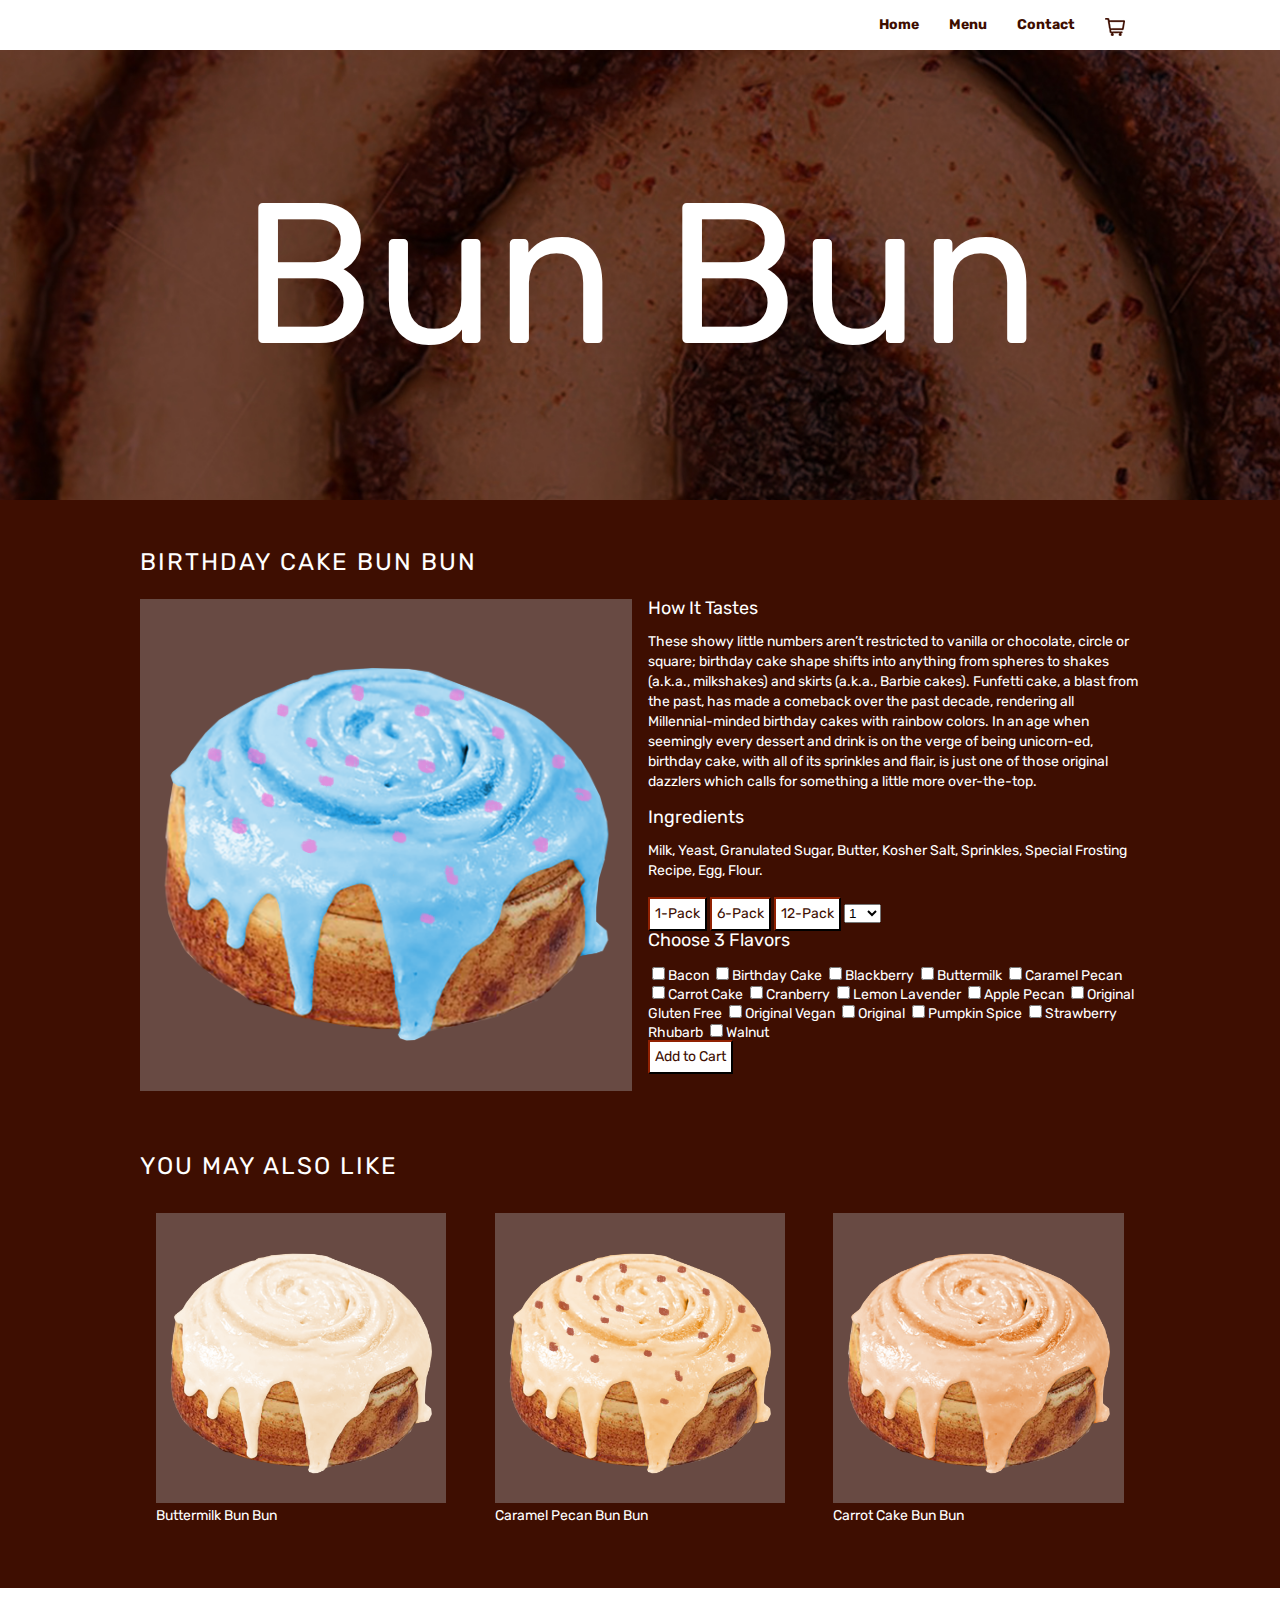
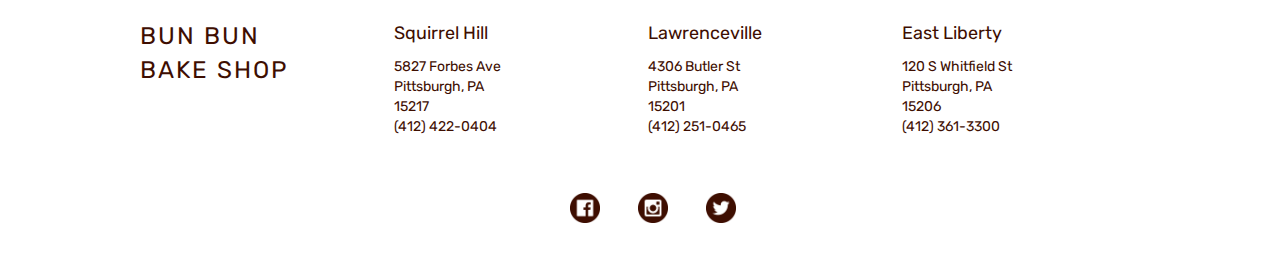
==== birthday-cake.html @ fb1871c5 "first" ====
<!DOCTYPE html>
<html>
<head>
    <title>Bun Bun Bake Shop</title>
    <!-- styles -->
    <link rel="stylesheet" type="text/css" href="reset.css">
    <link rel="stylesheet" type="text/css" href="style.css">
    <!-- javascript -->
    <script src="https://ajax.googleapis.com/ajax/libs/jquery/3.2.1/jquery.min.js"></script>
    <script src="main.js" type="text/javascript"></script>
    <!-- fonts -->
    <link href="https://fonts.googleapis.com/css?family=Rubik" rel="stylesheet">
</head>

<body>
    <header>
        <nav>
            <div class="container">
                <ul id="nav">
                    <li><a id="cart" href="cart.html"><img alt="Cart" src="images/icons/shopping-cart.png"></a></li>
                    <li><a href="#">Contact</a></li>
                    <li><a href="menu.html">Menu</a></li>
                    <li><a href="index.html">Home</a></li>
                </ul>
            </div>
        </nav>
        <h1 id="title">Bun Bun</h1>

    </header>

    <div class="container">
    <div class="section group">
        <h2 class="top-of-page" >Birthday Cake Bun Bun</h2>
    </div>
        <div class="section group">
            <div class="section group">
                <section class="col span_6_of_12" >
                    <a href="birthday-cake.html"><img src="images/flavors/birthday-cake.png" alt="birthday cake bun" class="selected-buns"></a>
                </section>
                <section class="col span_6_of_12" >
                    <h3>How It Tastes</h3>
                    <p> These showy little numbers aren’t restricted to vanilla or chocolate, circle or square; birthday cake shape shifts into anything from spheres to shakes (a.k.a., milkshakes) and skirts (a.k.a., Barbie cakes). Funfetti cake, a blast from the past, has made a comeback over the past decade, rendering all Millennial-minded birthday cakes with rainbow colors. In an age when seemingly every dessert and drink is on the verge of being unicorn-ed, birthday cake, with all of its sprinkles and flair, is just one of those original dazzlers which calls for something a little more over-the-top.<br></p>
                    <h3>Ingredients</h3>
                    <p> Milk, Yeast, Granulated Sugar, Butter, Kosher Salt, Sprinkles, Special Frosting Recipe, Egg, Flour.</p>
                    <button id="1-package"><p>1-Pack</p></button>
                    <button id="6-package"><p>6-Pack</p></button>
                    <button id="12-package"><p>12-Pack</p></button>
                    <select id="quantity">
                        <option value="1">1</option>
                        <option value="2">2</option>
                        <option value="3">3</option>
                        <option value="4">4</option>
                        <option value="5">5</option>
                        <option value="6">6</option>
                        <option value="7">7</option>
                        <option value="8">8</option>
                        <option value="9">9</option>
                        <option value="10">10</option>
                    </select>
                    <div id="flavor-select">
                    <h3>Choose 3 Flavors</h3>
                    <div class="multiselect">
                        <label><input type="checkbox" name="option[]" value="1" />Bacon</label>
                        <label><input type="checkbox" name="option[]" value="2" />Birthday Cake</label>
                        <label><input type="checkbox" name="option[]" value="3" />Blackberry</label>
                        <label><input type="checkbox" name="option[]" value="4" />Buttermilk</label>
                        <label><input type="checkbox" name="option[]" value="5" />Caramel Pecan</label>
                        <label><input type="checkbox" name="option[]" value="6" />Carrot Cake</label>
                        <label><input type="checkbox" name="option[]" value="7" />Cranberry</label>
                        <label><input type="checkbox" name="option[]" value="8" />Lemon Lavender</label>
                        <label><input type="checkbox" name="option[]" value="9" />Apple Pecan</label>
                        <label><input type="checkbox" name="option[]" value="10" />Original Gluten Free</label>
                        <label><input type="checkbox" name="option[]" value="11" />Original Vegan</label>
                        <label><input type="checkbox" name="option[]" value="12" />Original</label>
                        <label><input type="checkbox" name="option[]" value="13" />Pumpkin Spice</label>
                        <label><input type="checkbox" name="option[]" value="14" />Strawberry Rhubarb</label>
                        <label><input type="checkbox" name="option[]" value="15" />Walnut</label>
                    </div>
                    <button id="addToCart"><p> Add to Cart</p></button>

                </section>
            </div>
            <h2>You May Also Like</h2>
                 <section class="col span_12_of_12" class="ugh">
                <section class="col span_4_of_12">
                       <a href="#"><img src="images/flavors/buttermilk.png" alt="buttermilk bun" class="buns" ></a>
                       <p>Buttermilk Bun Bun</p>
                </section>
                <section class="col span_4_of_12">
                        <a href="#"><img src="images/flavors/caramel-pecan.png" alt="caramel pecan bun" class="buns" ></a>
                        <p>Caramel Pecan Bun Bun</p>
                </section>
                <section class="col span_4_of_12">
                        <a href="#"><img src="images/flavors/carrot-cake.png" alt="carrot cake bun" class="buns" ></a>
                        <p>Carrot Cake Bun Bun</p>
                </section>
                </section>
            </section>
        </section>



        </div>

    </div>
    <div class="section group">

        <footer>
            <div class="container">
            <div class="section group">

            <div class="section group">
                <section class="col span_3_of_12">
                    <h2>Bun Bun<br>Bake Shop</h2>
                </section>
                <section class="col span_3_of_12">
                     <h3>Squirrel Hill</h3>
                     <p> 5827 Forbes Ave<br>Pittsburgh, PA<br>15217<br>(412) 422-0404</p>
                </section>
                <section class="col span_3_of_12">
                    <h3>Lawrenceville</h3>
                    <p>4306 Butler St<br>Pittsburgh, PA<br>15201<br>(412) 251-0465</br></p>
                </section>
                <section class="col span_3_of_12">
                    <h3>East Liberty</h3>
                    <p> 120 S Whitfield St<br>Pittsburgh, PA<br>15206<br>(412) 361-3300</p>
                </section>
            </div>
                <div class="section group" id="socialmedia">
                    <a href="#"><img src="images/icons/Facebook.png" alt="Facebook icon"></a>
                    <a href="#"><img src="images/icons/Instagram.png" alt="Instagram icon"></a>
                    <a href="#"><img src="images/icons/Twitter.png" alt="Twitter icon"></a>
                </div>
            </div>
        </div>
        </footer>
        </section>
    </div>
    </div>
</body>

</html>
---- style.css ----
/* START OF RESPONSIVE GRID */

/*  SECTIONS  */
.section {
    clear: both;
    padding: 0px;
    margin: 0px;

}

/*  COLUMN SETUP  */
.col {
    display: block;
    float:left;
    margin: 1% 0 1% 1.6%;
/*    background: #F2F4F5;*/
}
.col:first-child { margin-left: 0; }

/*  GROUPING  */
.group:before,
.group:after { content:""; display:table; }
.group:after { clear:both;}
.group { zoom:1; /* For IE 6/7 */ }


/*  GRID OF TWELVE  */
.span_12_of_12 {
    width: 100%;
}

.span_11_of_12 {
    width: 91.53%;
}
.span_10_of_12 {
    width: 83.06%;
}

.span_9_of_12 {
    width: 74.6%;
}

.span_8_of_12 {
    width: 66.13%;
}

.span_7_of_12 {
    width: 57.66%;
}

.span_6_of_12 {
    width: 49.2%;
}

.span_5_of_12 {
    width: 40.73%;
}

.span_4_of_12 {
    width: 32.26%;
}

.span_3_of_12 {
    width: 23.8%;
}

.span_2_of_12 {
    width: 15.33%;
}

.span_1_of_12 {
    width: 6.866%;
}






/* START OF CUSTOM CODE */
.container {
    width: 1000px;
    margin: auto;
}

.selected-buns{
    margin: auto;
    width: 100%;
    background-color: #684A43;
}

.buns {
    margin: auto;
    width: 90%;
    background-color: #684A43;
}
.buns:hover {
    background-color: white;
}

body {
    background-color: #3E0E01;
font-size: 14px;
    margin: auto;
    color: white;
    font-family: 'Rubik', sans-serif;
}

.ugh{
    margin-left: -15px;
}



/*********** HEADER ************/
header {
    width: 100vw;
    text-align: right;
    color: white;
    font-family: 'Rubik', sans-serif;
    margin: auto;
    width: 100vw;
    background-image: url("images/rolls2.jpg");
    background-repeat: no-repeat;
    background-size: cover;

}
footer {
    background-color: white;
    margin: auto;
    margin-top: 2%;
    padding-top: 2%;
    padding-bottom: 3%;
}
footer h2 {
    color: #3E0E01;
    line-height: 34px;
    padding-top: 0;
    margin-top: -5px;
}
footer h3{
    color: #3E0E01;
}

footer p{
    color: #3E0E01;
}

#title {
    line-height: 50vh;
    vertical-align: middle;
    text-align: center;
    font-size: 150pt;
    width: 100%;
    height: 50vh;
    margin: auto;
    clear: right;

}



nav{
    background-color: white;
    margin:0px;
    padding-right:30px;
    padding:0px;
    padding-top:10px;
    padding-bottom:40px;
    width: 100%;
    z-index: -1;
}

#nav li {
    float: right;
    text-align:center; }
#nav li a {
    display: block;
    padding: 8px 15px;
    text-decoration: none;
    font-weight: bold;
    text-align:center;
    color: #3E0E01;
    /*border-right: 1px solid #ccc;*/
}

#nav li a:hover {
    color: #c00;
    text-align:center;
    background-color: #fff;}
    /* End navigation bar styling. */

#values {
   /* height: 100px;*/
    background-image: url("images/values2.jpg");
    background-size: cover;
    margin: 0 0 30px 0;
    text-align: center;
    padding-top: 50px;
    padding-bottom: 50px;
}

#socialmedia {
    padding-top: 30px;
    text-align: center;
}

#socialmedia a img{
    width: 30px;
    height: 30px;
    padding-left: 30px;
    padding-right: 5px;
}


header a {
    color: gold;
    text-decoration: none;
}

img{
    width: 100%;
    height: auto;
}


h1 {
    margin: 0;
}
h2{
    color: white;
    font-size: 24px;
    text-transform: uppercase;
    padding-top: 50px;
    padding-bottom: 15px;
    letter-spacing: 2px;
}

h3{
    color: white;
    font-size: 18px;
    padding-bottom: 15px;
}

p{
    color: white;
    font-size: 14px;
    line-height: 20px;
    padding-bottom: 16px;
}

button{
    background-color: white;
    border-color: #3E0E01;
    margin: auto;
    padding: 0;
    line-height: 24px;
    vertical-align: middle;
    }

button p{
    color: #3E0E01;
    text-align: center;
    padding: 5px;
    font-family: 'Rubik', sans-serif;
}




button:hover {
    border-color: white;
    background-color: #3E0E01;
    font-color: white;
}

button p:hover{
    color: white;
}
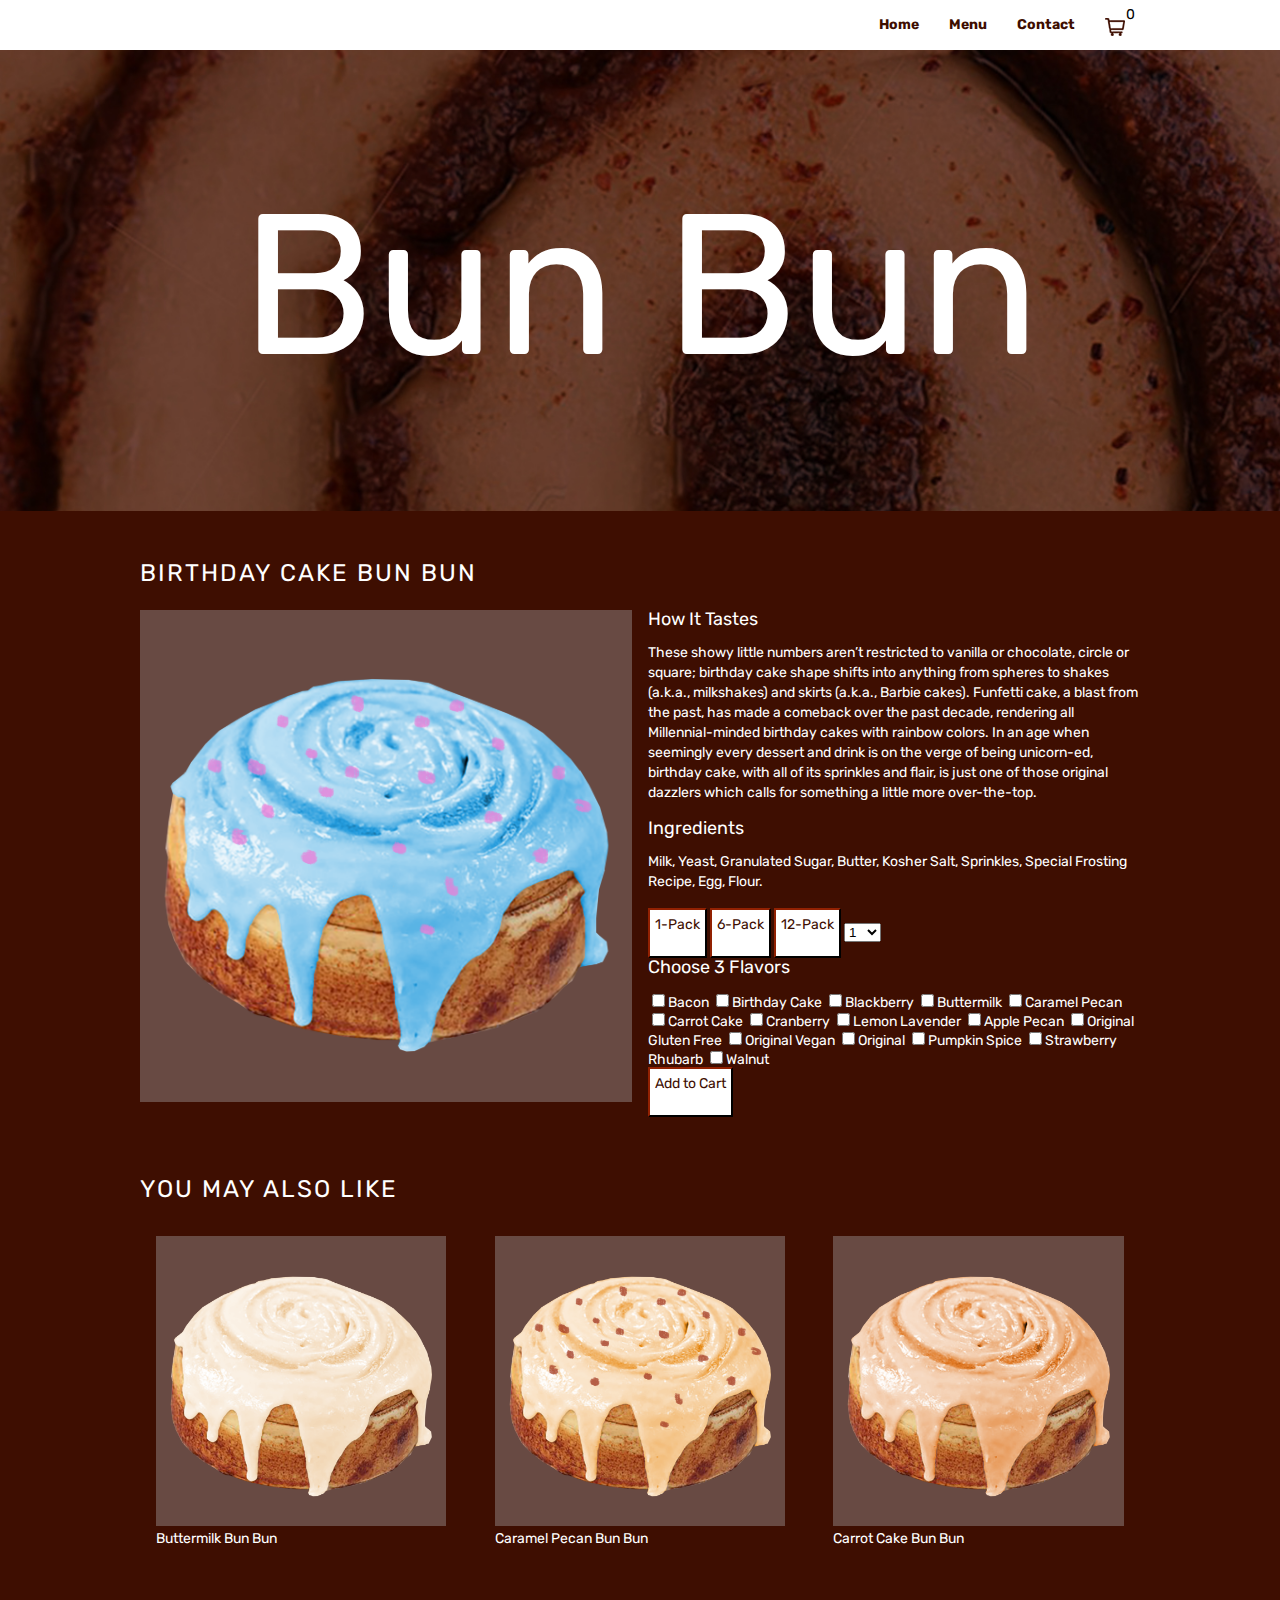
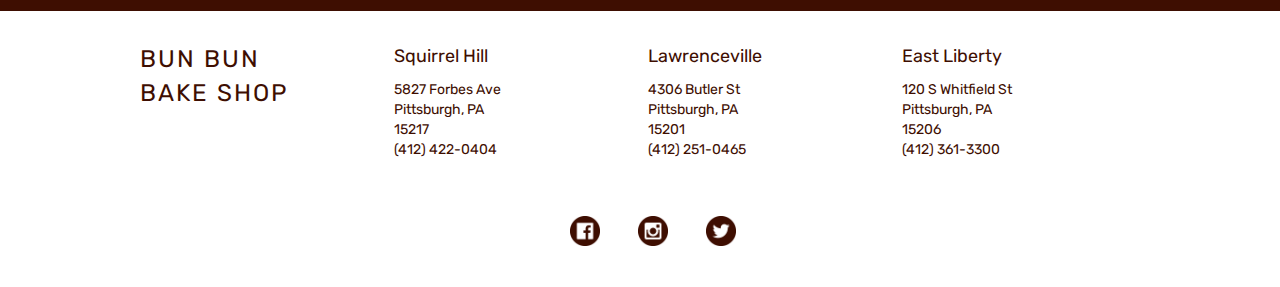
==== commit c12a94d0: "final" ====
--- a/birthday-cake.html
+++ b/birthday-cake.html
@@ -17,7 +17,7 @@
         <nav>
             <div class="container">
                 <ul id="nav">
-                    <li><a id="cart" href="cart.html"><img alt="Cart" src="images/icons/shopping-cart.png"></a></li>
+                    <li><a id="cart" href="cart.html"><img alt="Cart" src="images/icons/shopping-cart.png"></a><span class= "itemCount">0</span></li>
                     <li><a href="#">Contact</a></li>
                     <li><a href="menu.html">Menu</a></li>
                     <li><a href="index.html">Home</a></li>
@@ -60,7 +60,7 @@
                     <div id="flavor-select">
                     <h3>Choose 3 Flavors</h3>
                     <div class="multiselect">
-                        <label><input type="checkbox" name="option[]" value="1" />Bacon</label>
+                        <label><input type="checkbox" name="Bacon" value="1" />Bacon</label>
                         <label><input type="checkbox" name="option[]" value="2" />Birthday Cake</label>
                         <label><input type="checkbox" name="option[]" value="3" />Blackberry</label>
                         <label><input type="checkbox" name="option[]" value="4" />Buttermilk</label>
@@ -74,7 +74,7 @@
                         <label><input type="checkbox" name="option[]" value="12" />Original</label>
                         <label><input type="checkbox" name="option[]" value="13" />Pumpkin Spice</label>
                         <label><input type="checkbox" name="option[]" value="14" />Strawberry Rhubarb</label>
-                        <label><input type="checkbox" name="option[]" value="15" />Walnut</label>
+                        <label><input type="checkbox" name="Walnut" value="15" />Walnut</label>
                     </div>
                     <button id="addToCart"><p> Add to Cart</p></button>
 
--- a/style.css
+++ b/style.css
@@ -253,7 +253,7 @@
     background-color: white;
     border-color: #3E0E01;
     margin: auto;
-    padding: 0;
+    padding: 5px;
     line-height: 24px;
     vertical-align: middle;
     }
@@ -261,7 +261,6 @@
 button p{
     color: #3E0E01;
     text-align: center;
-    padding: 5px;
     font-family: 'Rubik', sans-serif;
 }
 
@@ -272,9 +271,27 @@
     border-color: white;
     background-color: #3E0E01;
     font-color: white;
+
 }
 
 button p:hover{
     color: white;
 }
 
+.itemCount{
+    position:relative;
+    top:-39px;
+    left:15px;
+    color:black;
+}
+
+.delete{
+    color: white;
+    background-color: #3E0E01;
+    border: none;
+}
+
+
+.delete:hover{
+    text-decoration: underline;
+}
